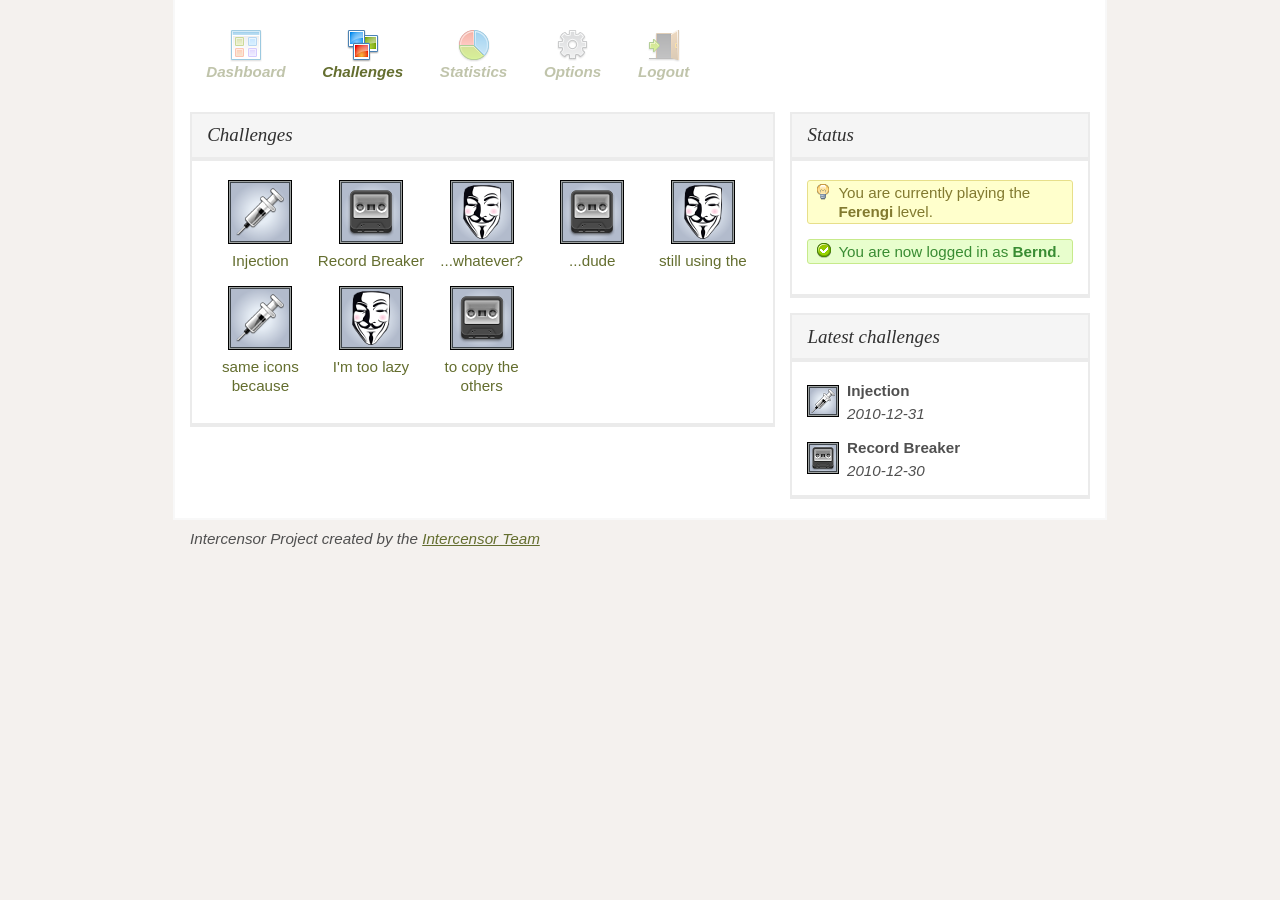
==== drafting/template/challenges.html @ 7988e956 "template: first draft for challenge overview page" ====
<!DOCTYPE html PUBLIC "-//W3C//DTD XHTML 1.0 Strict//EN"
    "http://www.w3.org/TR/xhtml1/DTD/xhtml1-strict.dtd">
<html xmlns="http://www.w3.org/1999/xhtml" xml:lang="en" lang="en">
<head>
<meta http-equiv="Content-Type" content=
"text/html; charset=utf-8" />
<title>Dashboard</title>
<link rel="stylesheet" type="text/css" href="css/intercensor.css" />
</head>
<body>

<ul id="navigation">
	<li><a href="#" id="nav-dashboard" >Dashboard</a></li>
	<li><a href="#" id="nav-challenges" class="nav-selected">Challenges</a></li>
	<li><a href="#" id="nav-statistics">Statistics</a></li>
	<li><a href="#" id="nav-options"   >Options</a></li>
	<li><a href="#" id="nav-logout"    >Logout</a></li>
</ul>

<div class="maincol maincol-left">
	<div class="mainbox" id="challenge-overview">
		<h2>Challenges</h2>
		<ul>
			<li><a href="#"><img src="images/achievements/injection.png" alt="" />Injection</a></li>
			<li><a href="#"><img src="images/achievements/tape.png" alt="" />Record Breaker</a></li>
			<li><a href="#"><img src="images/achievements/vendetta.png" alt="" />...whatever?</a></li>
			<li><a href="#"><img src="images/achievements/tape.png" alt="" />...dude</a></li>
			<li><a href="#"><img src="images/achievements/vendetta.png" alt="" />still using the</a></li>
			<li><a href="#"><img src="images/achievements/injection.png" alt="" />same icons because</a></li>
			<li><a href="#"><img src="images/achievements/vendetta.png" alt="" />I'm too lazy</a></li>
			<li><a href="#"><img src="images/achievements/tape.png" alt="" />to copy the others</a></li>
		</ul>
	</div>
</div>

<div class="maincol maincol-right">
	<div class="mainbox" id="status">
		<h2>Status</h2>
		<p class="infobox notice">You are currently playing the <em>Ferengi</em> level.</p>
		<p class="infobox success">You are now logged in as <em>Bernd</em>.</p>
	</div>

	<div class="mainbox" id="latest-challenges">
		<h2>Latest challenges</h2>

		<h3>Injection</h3>
		<img src="images/achievements/injection_32.png" alt="[Challenge icon]" />
		<address>2010-12-31</address>

		<h3>Record Breaker</h3>
		<img src="images/achievements/tape_32.png" alt="[Challenge icon]" />
		<address>2010-12-30</address>
	</div>
</div>

<address id="attribution">Intercensor Project created by the <a href="#">Intercensor Team</a></address>

</body>
</html>
---- drafting/template/css/intercensor.css ----
@import url(page.css);
@import url(navigation.css);
@import url(columns.css);
@import url(infobox.css);
@import url(latestchallenges.css);
@import url(forms.css);
@import url(challenges.css);
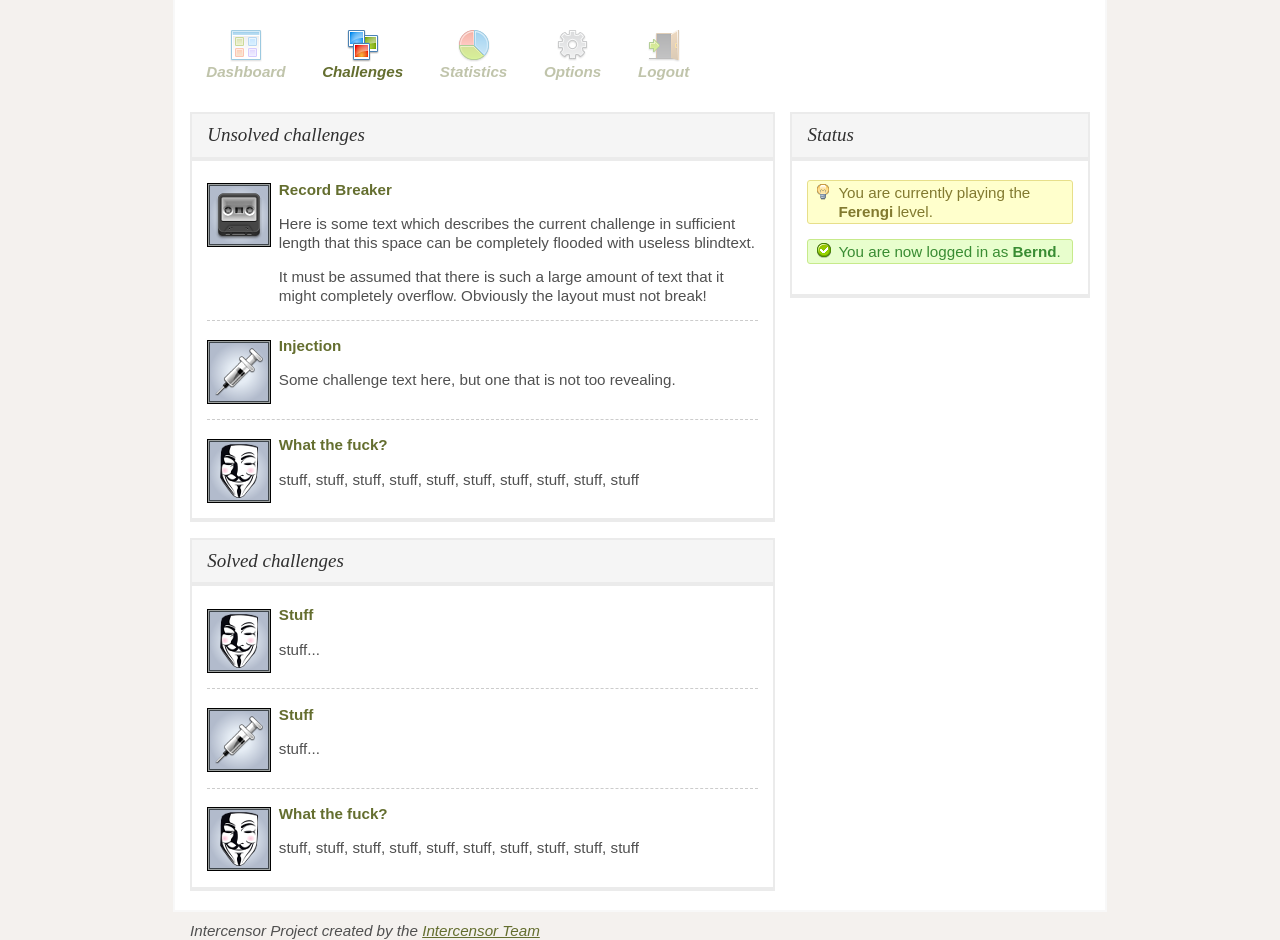
==== commit b4986c66: "template: make challenge list more portal like/with more information Instead of a "thumbnail gallery" ====
--- a/drafting/template/challenges.html
+++ b/drafting/template/challenges.html
@@ -18,18 +18,51 @@
 </ul>
 
 <div class="maincol maincol-left">
-	<div class="mainbox" id="challenge-overview">
-		<h2>Challenges</h2>
-		<ul>
-			<li><a href="#"><img src="images/achievements/injection.png" alt="" />Injection</a></li>
-			<li><a href="#"><img src="images/achievements/tape.png" alt="" />Record Breaker</a></li>
-			<li><a href="#"><img src="images/achievements/vendetta.png" alt="" />...whatever?</a></li>
-			<li><a href="#"><img src="images/achievements/tape.png" alt="" />...dude</a></li>
-			<li><a href="#"><img src="images/achievements/vendetta.png" alt="" />still using the</a></li>
-			<li><a href="#"><img src="images/achievements/injection.png" alt="" />same icons because</a></li>
-			<li><a href="#"><img src="images/achievements/vendetta.png" alt="" />I'm too lazy</a></li>
-			<li><a href="#"><img src="images/achievements/tape.png" alt="" />to copy the others</a></li>
-		</ul>
+	<div class="mainbox challenge-overview">
+		<h2>Unsolved challenges</h2>
+
+		<div class="challenge">
+			<h3><a href="#">Record Breaker</a></h3>
+			<a href="#"><img src="images/achievements/tape.png" alt="" /></a>
+			<p>Here is some text which describes the current challenge in sufficient
+			length that this space can be completely flooded with useless blindtext.</p>
+			<p>It must be assumed that there is such a large amount of text that it might
+			completely overflow. Obviously the layout must not break!</p>
+		</div>
+
+		<div class="challenge">
+			<h3><a href="#">Injection</a></h3>
+			<a href="#"><img src="images/achievements/injection.png" alt="" /></a>
+			<p>Some challenge text here, but one that is not too revealing.</p>
+		</div>
+
+		<div class="challenge">
+			<h3><a href="#">What the fuck?</a></h3>
+			<a href="#"><img src="images/achievements/vendetta.png" alt="" /></a>
+			<p>stuff, stuff, stuff, stuff, stuff, stuff, stuff, stuff, stuff, stuff</p>
+		</div>
+	</div>
+
+	<div class="mainbox challenge-overview">
+		<h2>Solved challenges</h2>
+
+		<div class="challenge">
+			<h3><a href="#">Stuff</a></h3>
+			<a href="#"><img src="images/achievements/vendetta.png" alt="" /></a>
+			<p>stuff...</p>
+		</div>
+
+		<div class="challenge">
+			<h3><a href="#">Stuff</a></h3>
+			<a href="#"><img src="images/achievements/injection.png" alt="" /></a>
+			<p>stuff...</p>
+		</div>
+
+		<div class="challenge">
+			<h3><a href="#">What the fuck?</a></h3>
+			<a href="#"><img src="images/achievements/vendetta.png" alt="" /></a>
+			<p>stuff, stuff, stuff, stuff, stuff, stuff, stuff, stuff, stuff, stuff</p>
+		</div>
 	</div>
 </div>
 
@@ -39,18 +72,6 @@
 		<p class="infobox notice">You are currently playing the <em>Ferengi</em> level.</p>
 		<p class="infobox success">You are now logged in as <em>Bernd</em>.</p>
 	</div>
-
-	<div class="mainbox" id="latest-challenges">
-		<h2>Latest challenges</h2>
-
-		<h3>Injection</h3>
-		<img src="images/achievements/injection_32.png" alt="[Challenge icon]" />
-		<address>2010-12-31</address>
-
-		<h3>Record Breaker</h3>
-		<img src="images/achievements/tape_32.png" alt="[Challenge icon]" />
-		<address>2010-12-30</address>
-	</div>
 </div>
 
 <address id="attribution">Intercensor Project created by the <a href="#">Intercensor Team</a></address>
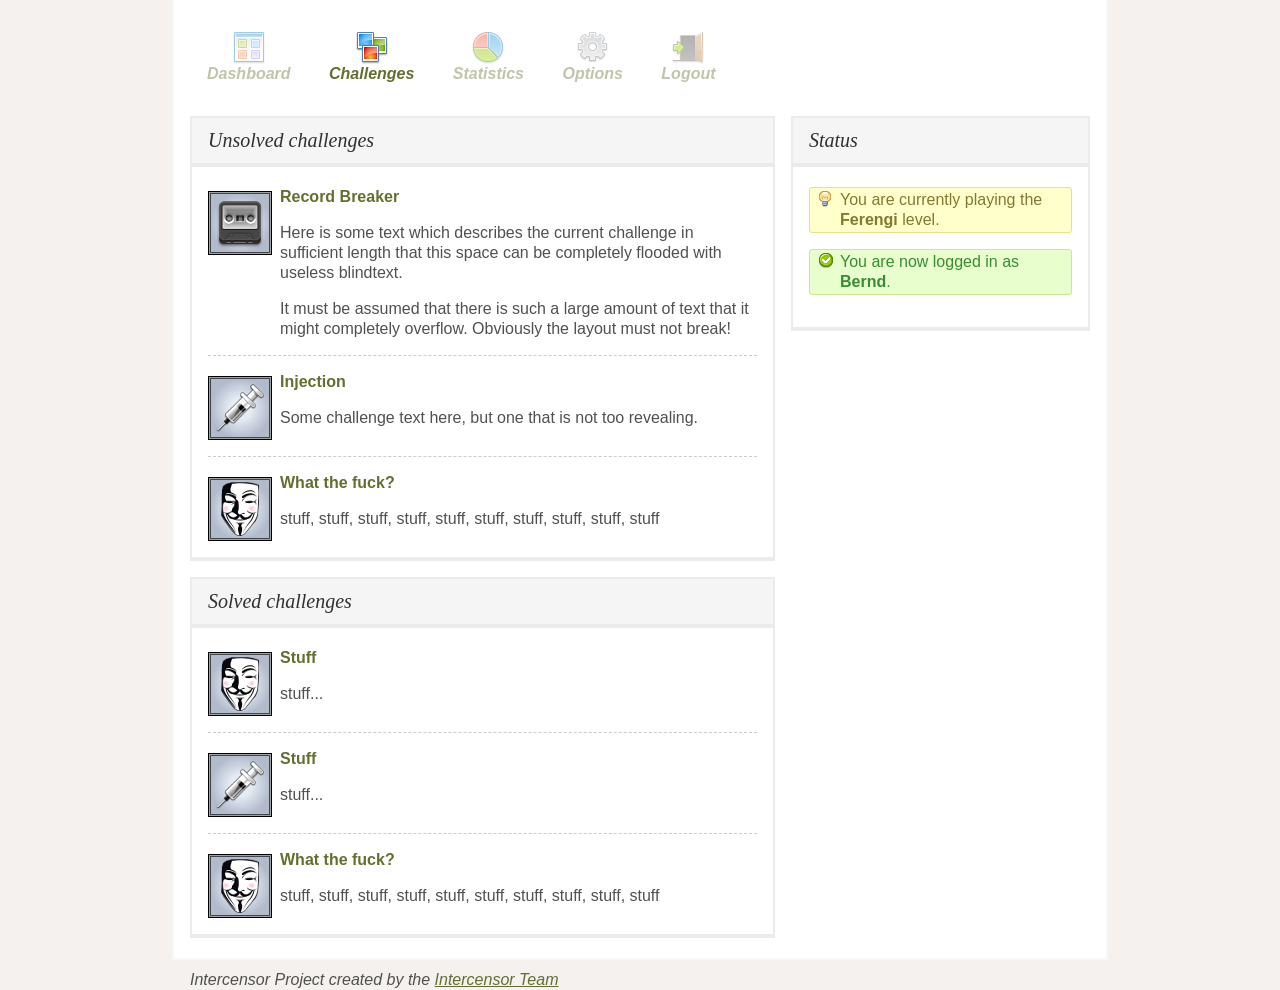
==== commit 15781d47: "drafting/template: fix page <title>s" ====
--- a/drafting/template/challenges.html
+++ b/drafting/template/challenges.html
@@ -4,7 +4,7 @@
 <head>
 <meta http-equiv="Content-Type" content=
 "text/html; charset=utf-8" />
-<title>Dashboard</title>
+<title>Challenges</title>
 <link rel="stylesheet" type="text/css" href="css/intercensor.css" />
 </head>
 <body>
